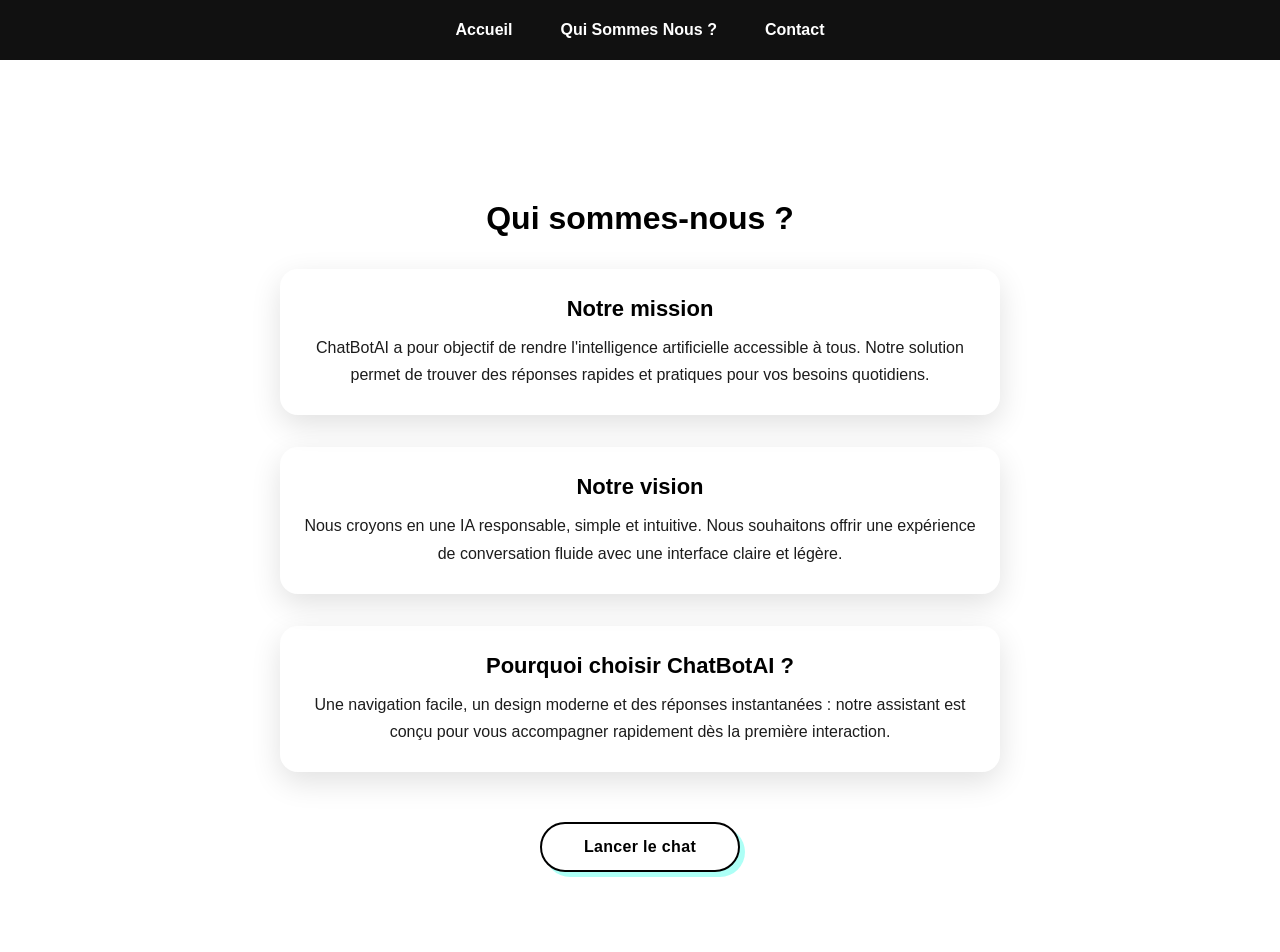
==== about.html @ e6f03877 "Add about and contact pages; enhance CSS for layout and styling" ====
<!DOCTYPE html>
<html lang="fr">
<head>
    <meta charset="UTF-8">
    <meta name="viewport" content="width=device-width, initial-scale=1.0">
    <link rel="stylesheet" href="home.css">
    <title>À propos</title>
</head>
<body>
    <div class="nav-bar">
        <ul>
            <li><a href="home.html">Accueil</a></li>
            <li><a href="about.html">Qui Sommes Nous ?</a></li>
            <li><a href="contact.html">Contact</a></li>
        </ul>
    </div>

    <main class="page-content">
        <h1>Qui sommes-nous ?</h1>

        <section class="section">
            <h2>Notre mission</h2>
            <p>ChatBotAI a pour objectif de rendre l'intelligence artificielle accessible à tous. Notre solution permet de trouver des réponses rapides et pratiques pour vos besoins quotidiens.</p>
        </section>

        <section class="section">
            <h2>Notre vision</h2>
            <p>Nous croyons en une IA responsable, simple et intuitive. Nous souhaitons offrir une expérience de conversation fluide avec une interface claire et légère.</p>
        </section>

        <section class="section">
            <h2>Pourquoi choisir ChatBotAI ?</h2>
            <p>Une navigation facile, un design moderne et des réponses instantanées : notre assistant est conçu pour vous accompagner rapidement dès la première interaction.</p>
        </section>

        <a class="start-button" href="index.html">Lancer le chat</a>
    </main>
</body>
</html>
---- home.css ----
* {
    margin: 0;
    padding: 0;
    box-sizing: border-box;
    font-family: 'Segoe UI', Tahoma, Geneva, Verdana, sans-serif;
}

.nav-bar {
    width: 100%;
    height: 60px;
    background-color: #111;
    display: flex;
    align-items: center;
    justify-content: center;
}

.nav-bar ul {
    list-style: none;
    margin: 0;
    padding: 0;
    display: flex;
    gap: 24px;
    align-items: center;
}

.nav-bar li a {
    color: #fff;
    text-decoration: none;
    font-weight: 600;
    padding: 8px 12px;
}

.nav-bar li a:hover {
    color: #ddd;
}


h1 {
    text-align: center;
    margin-top: 100px;
    font-size: 32px;
    color: #000000;
}

.start-button {
    display: block;
    margin: 50px auto 0;
    text-align: center;
    padding: 14px 28px;
    border: 2px solid;
    border-color: rgb(0, 0, 0);
    border-radius: 999px;
    background-color: #ffffff;
    color: #000000;
    font-size: 16px;
    font-weight: 700;
    letter-spacing: 0.02em;
    cursor: pointer;
    transition: transform 0.2s ease, background-color 0.2s ease, box-shadow 0.2s ease;
    box-shadow: 5px 5px 0px 0px rgba(74, 255, 235, 0.45);
    width: 200px;
    text-decoration: none;
}

.start-button:hover {
    transform: translateY(-1px);
    background-color: #f0f0f0;
    box-shadow: 0 16px 32px rgba(74, 255, 235, 0.45);
}

.start-button:active {
    transform: translateY(0);
    box-shadow: 0 8px 16px rgba(0, 0, 0, 0.18);
}

.page-content {
    max-width: 860px;
    margin: 0 auto;
    padding: 40px 18px 80px;
    text-align: center;
}

.section {
    margin: 32px auto;
    padding: 26px 22px;
    background: rgba(255, 255, 255, 0.08);
    border: 1px solid rgba(255, 255, 255, 0.12);
    border-radius: 18px;
    box-shadow: 0 10px 30px rgba(0, 0, 0, 0.12);
    max-width: 720px;
    color: #1c1c1c;
}

.section h2 {
    font-size: 22px;
    margin-bottom: 12px;
    color: #000000;
}

.section p {
    font-size: 16px;
    line-height: 1.7;
    color: #1c1c1c;
}
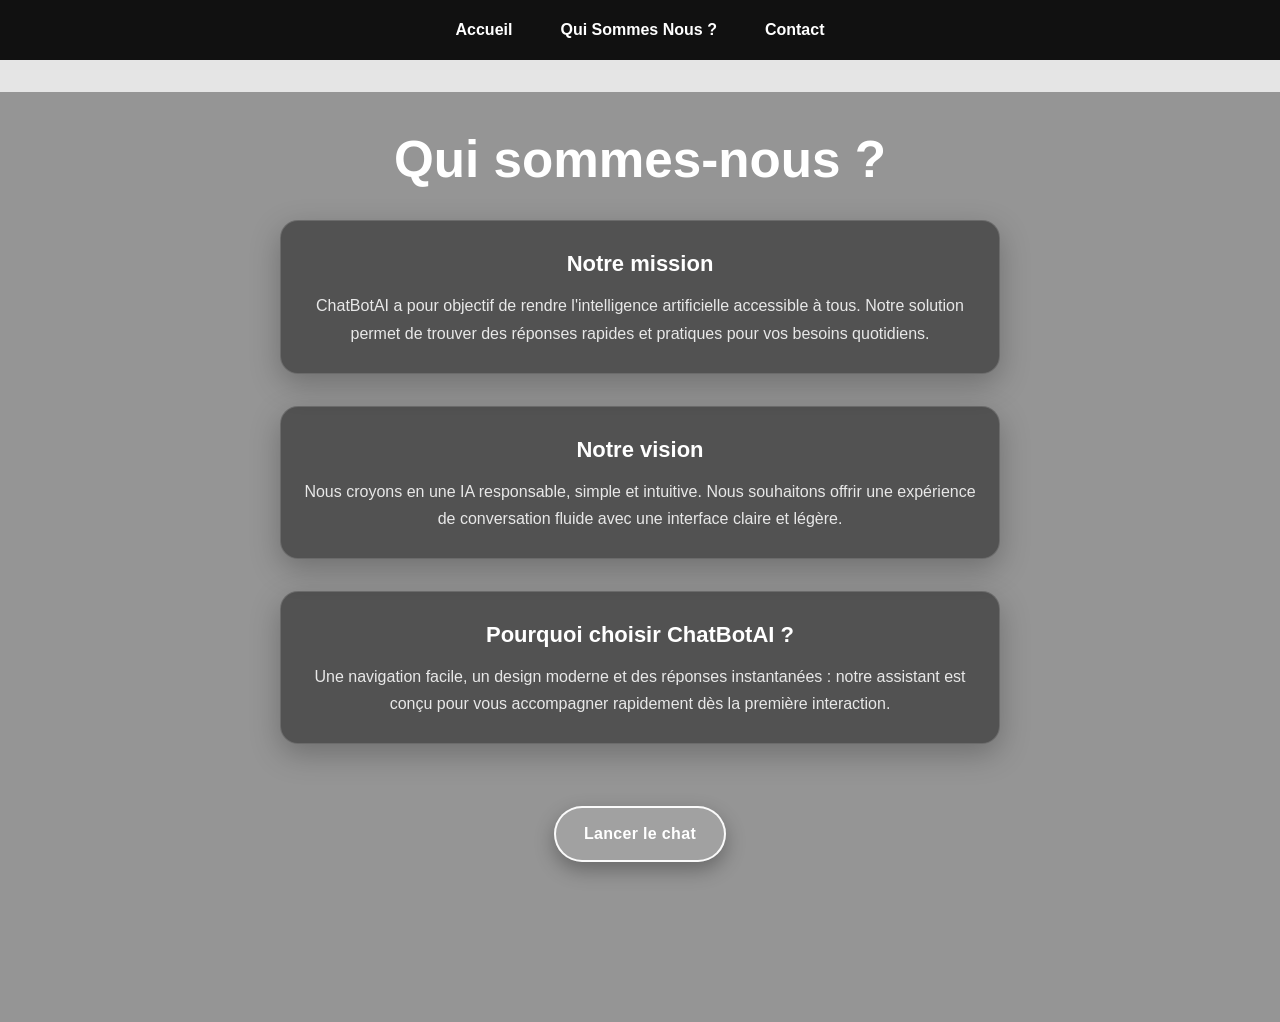
==== commit 603a1316: "Enhance about and contact pages with video backgrounds; update CSS for improved layout and styling" ====
--- a/about.html
+++ b/about.html
@@ -15,25 +15,29 @@
         </ul>
     </div>
 
-    <main class="page-content">
-        <h1>Qui sommes-nous ?</h1>
+    <main class="hero">
+        <video class="hero-video" src="assets/video/backround.mp4" autoplay muted loop playsinline></video>
+        <div class="hero-overlay"></div>
+        <div class="page-content">
+            <h1>Qui sommes-nous ?</h1>
 
-        <section class="section">
-            <h2>Notre mission</h2>
-            <p>ChatBotAI a pour objectif de rendre l'intelligence artificielle accessible à tous. Notre solution permet de trouver des réponses rapides et pratiques pour vos besoins quotidiens.</p>
-        </section>
+            <section class="section">
+                <h2>Notre mission</h2>
+                <p>ChatBotAI a pour objectif de rendre l'intelligence artificielle accessible à tous. Notre solution permet de trouver des réponses rapides et pratiques pour vos besoins quotidiens.</p>
+            </section>
 
-        <section class="section">
-            <h2>Notre vision</h2>
-            <p>Nous croyons en une IA responsable, simple et intuitive. Nous souhaitons offrir une expérience de conversation fluide avec une interface claire et légère.</p>
-        </section>
+            <section class="section">
+                <h2>Notre vision</h2>
+                <p>Nous croyons en une IA responsable, simple et intuitive. Nous souhaitons offrir une expérience de conversation fluide avec une interface claire et légère.</p>
+            </section>
 
-        <section class="section">
-            <h2>Pourquoi choisir ChatBotAI ?</h2>
-            <p>Une navigation facile, un design moderne et des réponses instantanées : notre assistant est conçu pour vous accompagner rapidement dès la première interaction.</p>
-        </section>
+            <section class="section">
+                <h2>Pourquoi choisir ChatBotAI ?</h2>
+                <p>Une navigation facile, un design moderne et des réponses instantanées : notre assistant est conçu pour vous accompagner rapidement dès la première interaction.</p>
+            </section>
 
-        <a class="start-button" href="index.html">Lancer le chat</a>
+            <a class="start-button" href="index.html">Lancer le chat</a>
+        </div>
     </main>
 </body>
 </html>
--- a/home.css
+++ b/home.css
@@ -34,12 +34,22 @@
     color: #ddd;
 }
 
+.nav-bar {
+    position: relative;
+    z-index: 2;
+}
 
 h1 {
     text-align: center;
-    margin-top: 100px;
+    margin-top: 0;
     font-size: 32px;
-    color: #000000;
+    color: hsl(0, 0%, 0%);
+}
+
+.logo {
+    display: block;
+    margin: 20px auto;
+    width: 350px;
 }
 
 .start-button {
@@ -74,31 +84,282 @@
 }
 
 .page-content {
+    position: relative;
+    z-index: 1;
     max-width: 860px;
     margin: 0 auto;
     padding: 40px 18px 80px;
     text-align: center;
+    color: #ffffff;
 }
 
 .section {
     margin: 32px auto;
     padding: 26px 22px;
-    background: rgba(255, 255, 255, 0.08);
-    border: 1px solid rgba(255, 255, 255, 0.12);
+    background: rgba(0, 0, 0, 0.45);
+    border: 1px solid rgba(255, 255, 255, 0.15);
     border-radius: 18px;
-    box-shadow: 0 10px 30px rgba(0, 0, 0, 0.12);
+    box-shadow: 0 10px 30px rgba(0, 0, 0, 0.25);
     max-width: 720px;
-    color: #1c1c1c;
+    color: #ffffff;
 }
 
 .section h2 {
     font-size: 22px;
     margin-bottom: 12px;
-    color: #000000;
+    color: #ffffff;
 }
 
 .section p {
     font-size: 16px;
     line-height: 1.7;
-    color: #1c1c1c;
-}+    color: #e8e8e8;
+}
+
+.hero {
+    position: relative;
+    min-height: calc(100vh - 60px);
+    width: 100%;
+    overflow: hidden;
+    display: flex;
+    align-items: center;
+    justify-content: center;
+    padding: 0 20px 80px;
+}
+
+.hero-video {
+    position: absolute;
+    top: 0;
+    left: 0;
+    width: 100%;
+    height: 100%;
+    object-fit: cover;
+    z-index: -2;
+}
+
+.hero-overlay {
+    position: absolute;
+    inset: 0;
+    background: rgba(0, 0, 0, 0.35);
+    z-index: -1;
+}
+
+.hero-content {
+    position: relative;
+    z-index: 1;
+    text-align: center;
+    color: #ffffff;
+    max-width: 900px;
+    width: 100%;
+    padding: 0 18px;
+}
+
+.hero h1 {
+    margin-top: 0;
+    font-size: clamp(2rem, 4vw, 3.5rem);
+    line-height: 1.1;
+    color: #ffffff;
+}
+
+.logo {
+    display: block;
+    margin: 20px auto;
+    width: 220px;
+}
+
+.start-button {
+    display: inline-block;
+    margin: 30px auto 0;
+    text-align: center;
+    padding: 14px 28px;
+    border: 2px solid rgba(255, 255, 255, 0.95);
+    border-radius: 999px;
+    background-color: rgba(255, 255, 255, 0.12);
+    color: #ffffff;
+    font-size: 16px;
+    font-weight: 700;
+    letter-spacing: 0.02em;
+    cursor: pointer;
+    transition: transform 0.2s ease, background-color 0.2s ease, box-shadow 0.2s ease;
+    box-shadow: 0 8px 20px rgba(0, 0, 0, 0.3);
+    width: auto;
+    text-decoration: none;
+}
+
+.start-button:hover {
+    transform: translateY(-1px);
+    background-color: rgba(255, 255, 255, 0.22);
+    box-shadow: 0 16px 32px rgba(0, 0, 0, 0.25);
+}
+
+.start-button:active {
+    transform: translateY(0);
+    box-shadow: 0 8px 16px rgba(0, 0, 0, 0.18);
+}
+
+
+
+/**** CAROUSSEL ****/
+
+@layer base, demo;
+@import url(https://fonts.bunny.net/css?family=abel:400);
+
+@layer demo {
+	.carousel {
+		--items: 4;
+		--carousel-duration: 40s;
+		@media (width > 600px) {
+			--carousel-duration: 30s;
+		}
+		--carousel-width: min(
+			80vw,
+			800px
+		); /* note - it will "break" if it gets too wide and there aren't enough items */
+		--carousel-item-width: 280px;
+		--carousel-item-height: 320px;
+		--carousel-item-gap: 2rem;
+
+		--clr-cta: rgb(0, 132, 209);
+
+		position: relative;
+		width: var(--carousel-width);
+		height: var(--carousel-item-height);
+		overflow: clip;
+
+		&[mask] {
+			/* fade out on sides */
+			mask-image: linear-gradient(
+				to right,
+				transparent,
+				black 10% 90%,
+				transparent
+			);
+		}
+
+		&[reverse] > article {
+			animation-direction: reverse;
+		}
+		/* hover pauses animation */
+		&:hover > article {
+			animation-play-state: paused;
+		}
+	}
+	.carousel > article {
+		position: absolute;
+		top: 0;
+		left: calc(100% + var(--carousel-item-gap));
+		width: var(--carousel-item-width);
+		height: var(--carousel-item-height);
+		display: grid;
+		grid-template-rows: 200px auto 1fr auto;
+		gap: 0.25rem;
+		border: 1px solid light-dark(rgba(0 0 0 / 0.25), rgba(255 255 255 / 0.15));
+
+		padding-block-end: 1rem;
+		border-radius: 10px;
+		background: light-dark(white, rgba(255 255 255 / 0.05));
+		color: light-dark(rgb(49, 65, 88), white);
+
+		/* animation */
+		will-change: transform;
+		animation-name: marquee;
+		animation-duration: var(--carousel-duration);
+		animation-timing-function: linear;
+		animation-iteration-count: infinite;
+		animation-delay: calc(
+			var(--carousel-duration) / var(--items) * 1 * var(--i) * -1
+		);
+		&:nth-child(1) {
+			--i: 0;
+		}
+		&:nth-child(2) {
+			--i: 1;
+		}
+		&:nth-child(3) {
+			--i: 2;
+		}
+		&:nth-child(4) {
+			--i: 3;
+		}
+	}
+	.carousel img {
+		width: 100%;
+		height: 100%;
+		object-fit: cover;
+
+		border-radius: 10px 10px 0 0;
+	}
+	.carousel > article > *:not(img) {
+		padding: 0 1rem;
+	}
+	.carousel > article > div {
+		grid-row: span 2;
+		display: grid;
+		grid-template-rows: subgrid;
+		font-size: 0.8rem;
+	}
+	.carousel > article h2 {
+		font-size: 1.2rem;
+		font-weight: 300;
+		padding-block: 0.75rem 0.25rem;
+		margin: 0;
+	}
+	.carousel > article p {
+		margin: 0;
+	}
+	.carousel > article a {
+		text-decoration: none;
+		text-transform: lowercase;
+		border: 1px solid var(--clr-cta);
+		color: light-dark(var(--clr-cta), white);
+		border-radius: 3px;
+		padding: 0.25rem 0.5rem;
+		place-self: start;
+		transition: 150ms ease-in-out;
+		&:hover,
+		&:focus-visible {
+			background-color: var(--clr-cta);
+			color: white;
+			outline: none;
+		}
+	}
+
+	@keyframes marquee {
+		100% {
+			transform: translateX(
+				calc(
+					(var(--items) * (var(--carousel-item-width) + var(--carousel-item-gap))) *
+						-1
+				)
+			);
+		}
+	}
+}
+
+/* general styling */
+@layer base {
+	* {
+		box-sizing: border-box;
+	}
+	:root {
+		color-scheme: light dark;
+
+		--bg-dark: rgb(9 16 47);
+		--bg-light: rgb(229, 229, 229);
+		--txt-light: rgb(10, 10, 10);
+		--txt-dark: rgb(245, 245, 245);
+	}
+	body {
+		background-color: light-dark(var(--bg-light), var(--bg-dark));
+		color: light-dark(var(--txt-light), var(--txt-dark));
+		min-height: 100svh;
+		margin: 0;
+		padding: 1rem;
+		font-size: 1rem;
+		font-family: "Abel", sans-serif;
+		line-height: 1.5;
+		display: grid;
+		place-items: center;
+		gap: 2rem;
+	}
+}
